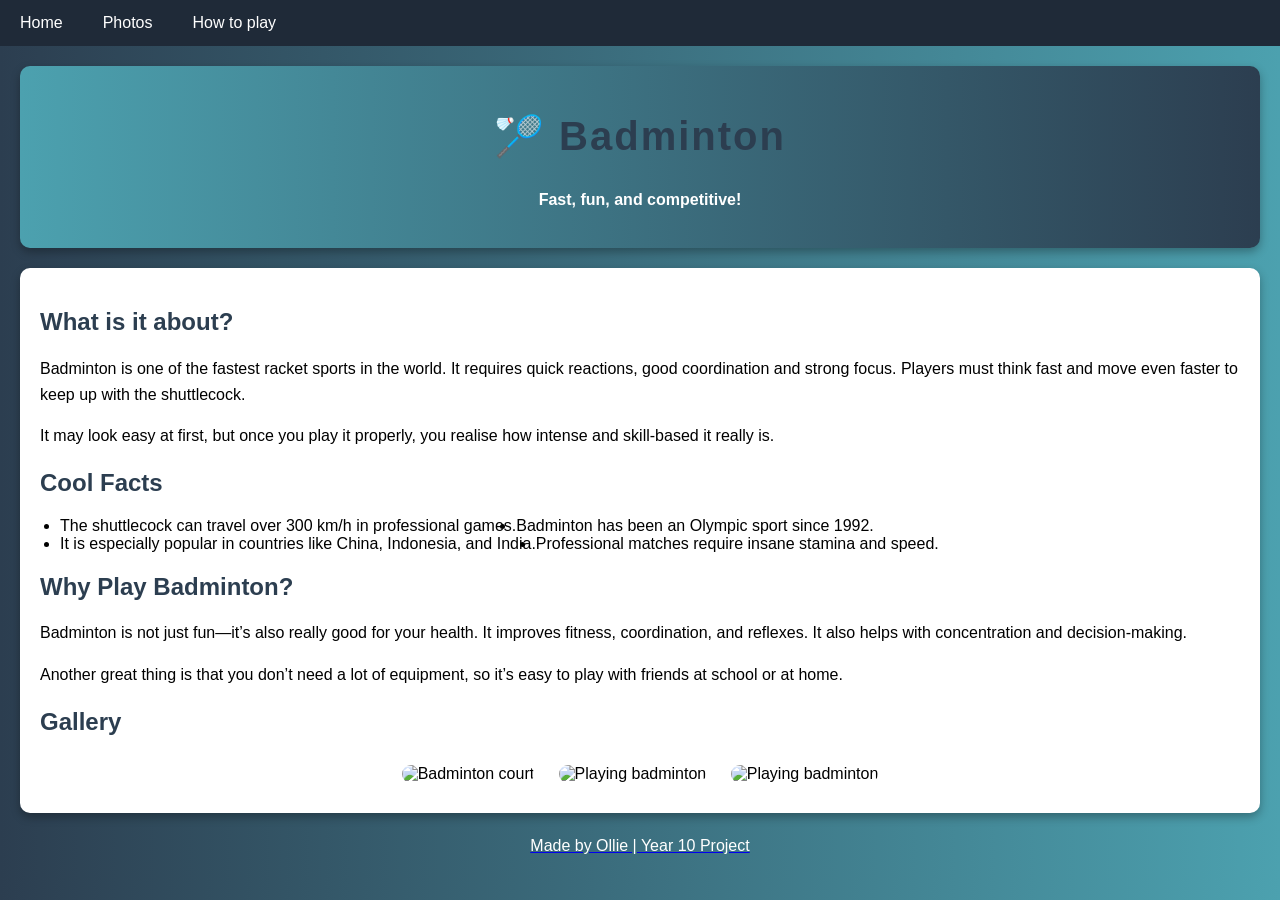
==== index.html @ 65acc569 "Apr 22, 2026, 2:34 AM" ====
<!DOCTYPE html>
<html lang="en"> 
<head>
  <title>Ollie | Badminton</title>
  <link rel="stylesheet" href="style.css">
  <meta charset="UTF-8">
</head>

<body>

  <nav>
    <ul>
      <li><a href="index.html">Home</a></li>
      <li><a href="racquets.html">Photos</a></li>
     <li><a href="Howtoplay.html">How to play</a></li>
    </ul>
  </nav>

  <header>
    <h1>🏸 Badminton</h1>
    <p class="subtitle">Fast, fun, and competitive!</p>
  </header> <main>

    <section class="intro">
 <h2>What is it about?</h2>    
<p>
Badminton is one of the fastest racket sports in the world. It requires quick reactions, good coordination
and strong focus. Players must think fast and move even faster to keep up with the shuttlecock.
</p>

<p>
It may look easy at first, but once you play it properly, you realise how intense and skill-based it really is.
</p>
</section>
<section class="facts">
      <h2>Cool Facts</h2>
<ul>
<li>The shuttlecock can travel over 300 km/h in professional games.</li>
<li>Badminton has been an Olympic sport since 1992.</li>
<li>It is especially popular in countries like China, Indonesia, and India.</li>
<li>Professional matches require insane stamina and speed.</li>
</ul>
</section>
<section class="benefits">
  <h2>Why Play Badminton?</h2> <p>
Badminton is not just fun—it’s also really good for your health. It improves fitness, coordination,
   and reflexes. It also helps with concentration and decision-making.
  </p>

 <p>
 Another great thing is that you don’t need a lot of equipment, so it’s easy to play with friends
 at school or at home.
</p>
</section>

<section class="images">
<h2>Gallery</h2>
<div class="image-container">
<img src="https://integralspor.com/assets/filemanager/ca3214764e907aab7dea1346dd5dc0fc.jpg" alt="Badminton court">
<img src="https://images.pexels.com/photos/7235235/pexels-photo-7235235.jpeg" alt="Playing badminton" Width="540" height="360">
<img src="https://wallpapers.com/images/hd/hd-badminton-background-tzq5cgc2ogywidll.jpg" alt="Playing badminton" Width="205" height="270">
<a href="https://www.pexels.com/search/badminton/" target="_blank">
     

</div>
</section>

  </main>

  <footer>
 <p>Made by Ollie | Year 10 Project</p>
  </footer>

</body>
</html>














</main>
</body>
</html>
---- style.css ----
body {
background: linear-gradient(to right, #2c3e50, #4ca1af);
font-family: Arial, sans-serif;
margin: 0;
}

ul {
list-style-type: none;
margin: 0;
padding: 0;
overflow: hidden;
background-color: #1f2a38;
}

li {
float: left;
}

li a {
display: block;
color: white;
text-align: center;
padding: 14px 20px;
text-decoration: none;
transition: 0.3s;
}

li a:hover {background-color: #4ca1af;
}

header {
background: linear-gradient(to right, #4ca1af, #2c3e50);
color: white;
margin: 20px;
 padding: 20px;
border-radius: 10px;
text-align: center;
box-shadow: 0 4px 10px rgba(0,0,0,0.3);
}

header h1 {
font-size: 40px;
 font-weight: bold;
letter-spacing: 2px;
}

.subtitle {
font-size: 16px;
font-weight: 600;
}

main {
background-color: white;
margin: 20px;
padding: 20px;
border-radius: 10px;
box-shadow: 0 4px 10px rgba(0,0,0,0.3);
}

h1, h2 {
  color: #2c3e50;
}

p {
  line-height: 1.6;
}

.facts ul {
  background-color: transparent;
  list-style-type: disc;
  padding-left: 20px;
}


.image-container {
  text-align: center;
}

.image-container img {
  margin: 10px;
  border-radius: 10px;
  transition: 0.3s;
}

.image-container img:hover {
  transform: scale(1.05);
}

footer {
  text-align: center;
  color: white;
  margin: 20px;
}
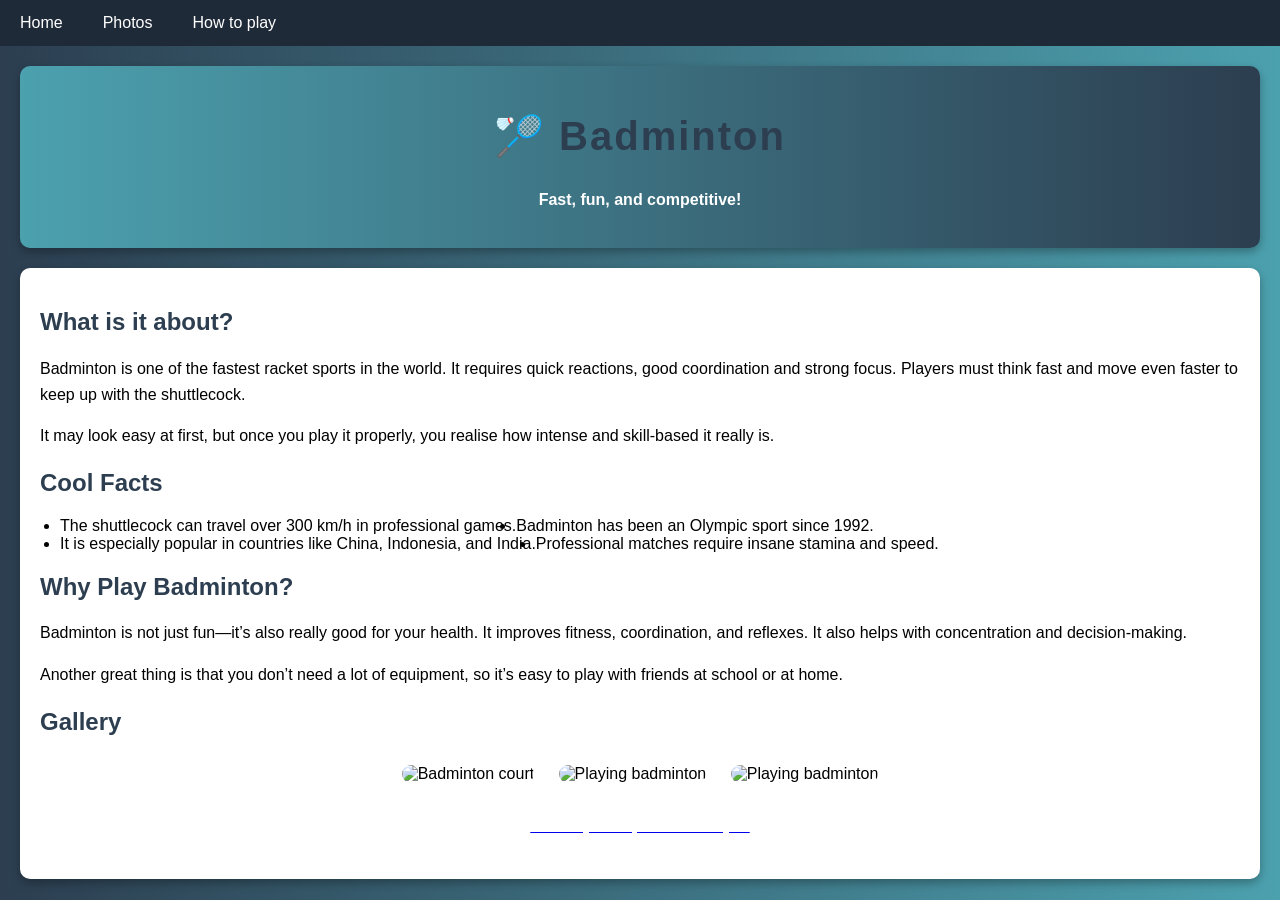
==== commit 7c21e5c8: "Apr 23, 2026, 9:49 PM" ====
--- a/index.html
+++ b/index.html
@@ -1,19 +1,19 @@
 <!DOCTYPE html>
 <html lang="en"> 
 <head>
-  <title>Ollie | Badminton</title>
-  <link rel="stylesheet" href="style.css">
-  <meta charset="UTF-8">
+<title>Ollie | Badminton</title>
+<link rel="stylesheet" href="style.css">
+<meta charset="UTF-8">
 </head>
 
 <body>
 
   <nav>
-    <ul>
-      <li><a href="index.html">Home</a></li>
-      <li><a href="racquets.html">Photos</a></li>
-     <li><a href="Howtoplay.html">How to play</a></li>
-    </ul>
+  <ul>
+  <li><a href="index.html">Home</a></li>
+  <li><a href="racquets.html">Photos</a></li>
+  <li><a href="Howtoplay.html">How to play</a></li>
+   </ul>
   </nav>
 
   <header>
@@ -60,18 +60,13 @@
 <img src="https://images.pexels.com/photos/7235235/pexels-photo-7235235.jpeg" alt="Playing badminton" Width="540" height="360">
 <img src="https://wallpapers.com/images/hd/hd-badminton-background-tzq5cgc2ogywidll.jpg" alt="Playing badminton" Width="205" height="270">
 <a href="https://www.pexels.com/search/badminton/" target="_blank">
-     
 
-</div>
-</section>
-
-  </main>
 
   <footer>
  <p>Made by Ollie | Year 10 Project</p>
   </footer>
 
-</body>
+
 </html>
 
 
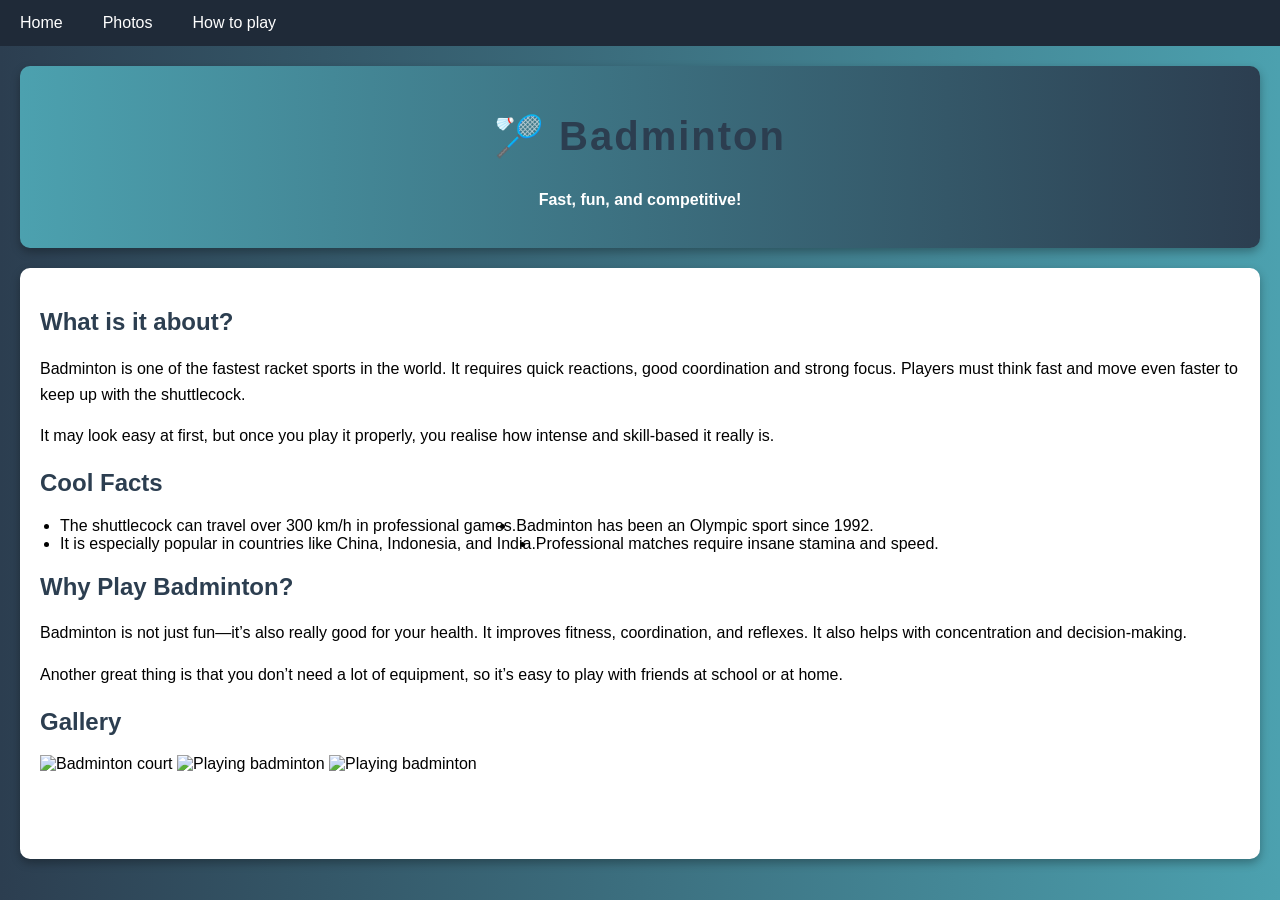
==== commit 5261a9f9: "Apr 23, 2026, 9:52 PM" ====
--- a/index.html
+++ b/index.html
@@ -55,19 +55,16 @@
 
 <section class="images">
 <h2>Gallery</h2>
-<div class="image-container">
+
 <img src="https://integralspor.com/assets/filemanager/ca3214764e907aab7dea1346dd5dc0fc.jpg" alt="Badminton court">
 <img src="https://images.pexels.com/photos/7235235/pexels-photo-7235235.jpeg" alt="Playing badminton" Width="540" height="360">
 <img src="https://wallpapers.com/images/hd/hd-badminton-background-tzq5cgc2ogywidll.jpg" alt="Playing badminton" Width="205" height="270">
-<a href="https://www.pexels.com/search/badminton/" target="_blank">
+
 
 
   <footer>
  <p>Made by Ollie | Year 10 Project</p>
   </footer>
-
-
-</html>
 
 
 
@@ -82,8 +79,9 @@
 
 
 
-</main>
-</body>
-</html>
 
 
+
+
+
+
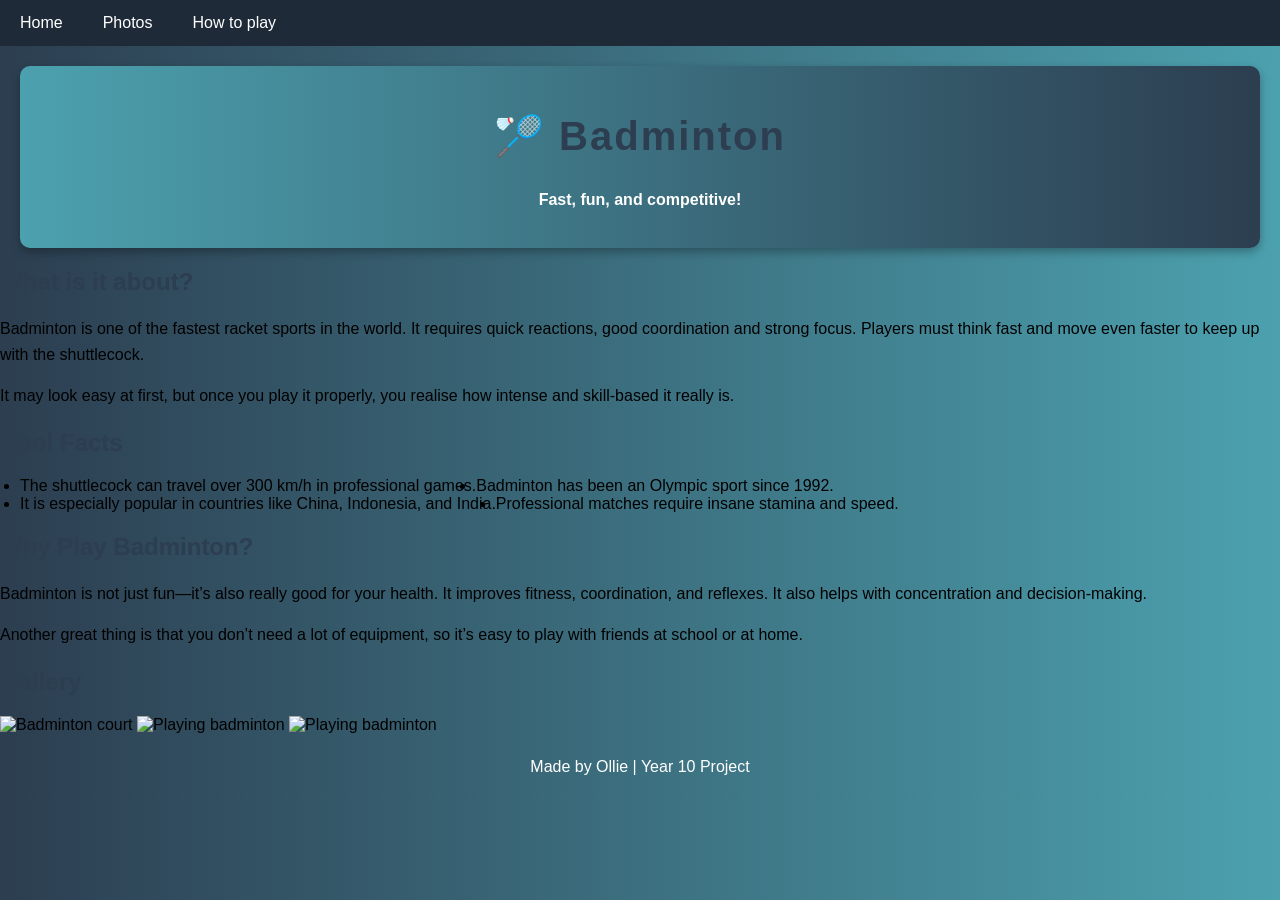
==== commit 0fa548e1: "Apr 23, 2026, 9:53 PM" ====
--- a/index.html
+++ b/index.html
@@ -19,7 +19,7 @@
   <header>
     <h1>🏸 Badminton</h1>
     <p class="subtitle">Fast, fun, and competitive!</p>
-  </header> <main>
+  </header>
 
     <section class="intro">
  <h2>What is it about?</h2>    
@@ -53,7 +53,7 @@
 </p>
 </section>
 
-<section class="images">
+
 <h2>Gallery</h2>
 
 <img src="https://integralspor.com/assets/filemanager/ca3214764e907aab7dea1346dd5dc0fc.jpg" alt="Badminton court">
